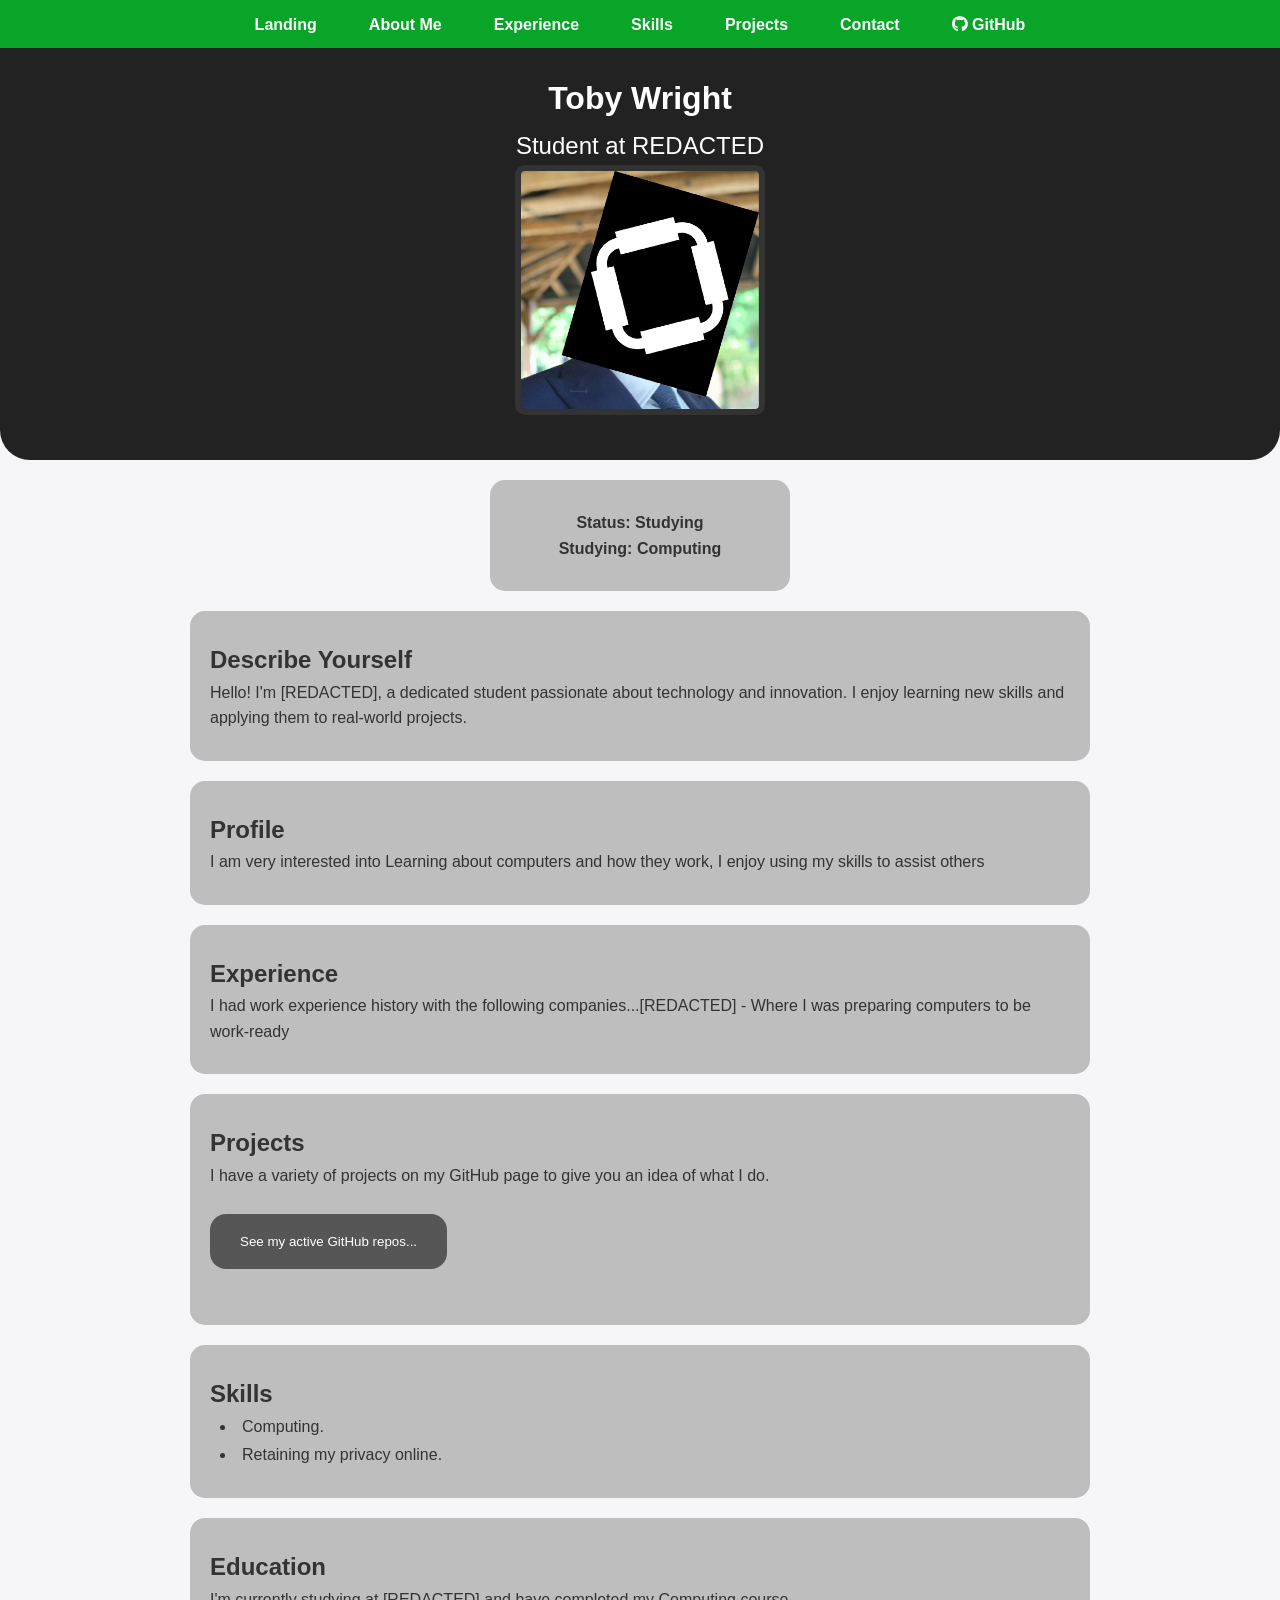
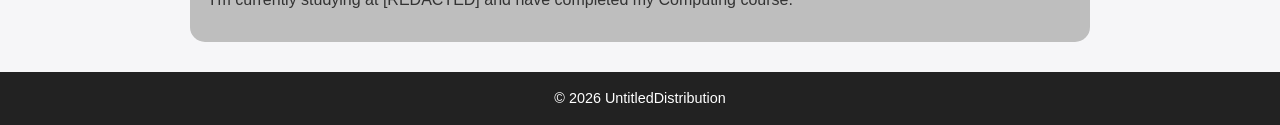
==== index.html @ ca1cfb00 "Initial Release of DigitalCV Code" ====
<!DOCTYPE html>
<html lang="en">

<!-- HTML Configuration & Title -->
<head>
    <meta charset="UTF-8">
    <meta name="viewport" content="width=device-width, initial-scale=1.0">
    <title>Interactive CV</title>

<!-- Link to Stylesheet -->
    <link rel="stylesheet" href="style.css">
    <!-- (Optional) Icons – only needed if students use <i class="fab fa-github"> etc. -->
    <link rel="stylesheet" href="https://cdnjs.cloudflare.com/ajax/libs/font-awesome/6.5.0/css/all.min.css">
</head>

<iframe src="Head.htm" height="48" style="width:100%; border:none; display: block; overflow: hidden;" scrolling="no"></iframe> <!-- Introduces the Global Navbar in this page -->

<body>
    <header>
        <h1>Toby Wright</h1>
        <p>Student at REDACTED<a href:"mailto:1234567@example.com"></p>
        <p></p> <!-- Blank line -->
        <!-- Pulls data from assets folder, displays an image: 200px x 200px -->
        <img src="assets/pfp.png" id="image1" alt="UntitledDistribution" width="250" height="250" title="Profile">
    </header>

    <!-- About Section -->
     <section id="SmallGlobal">
        <p style="text-align: center;"><strong>Status: Studying</strong></p>
        <p style="text-align: center;"><strong>Studying: Computing</strong></p>
     </section>

    <section id="Global">
        <h2>Describe Yourself</h2>
        <p>Hello! I'm [REDACTED], a dedicated student passionate about technology and innovation. I enjoy learning new skills and applying them to real-world projects.</p>
    </section>
    <!-- End About section-->
    <p></p> <!-- Inserts a blank line to give space from header -->

    <!--Profile Section-->
    <profile section>
    <section id="Global">
        <h2>Profile</h2>
        <p>I am very interested into Learning about computers and how they work, I enjoy using my skills to assist others</p>
    <!--Experience Section-->
    </section>
        <section id="Global">
        <h2>Experience</h2>
        <p>I had work experience history with the following companies...[REDACTED] - Where I was preparing computers to be work-ready</p>
    </section>
    <!--Projects Section-->
    <section id="Global">
        <h2>Projects</h2>
        <p>I have a variety of projects on my GitHub page to give you an idea of what I do.</p>
        <p>&nbsp;</p>
        <section id="extra-info-section">
            <button onclick="showExtraInfo()">See my active GitHub repos...</button>
        </section>
        <p>&nbsp;</p>
        <section id="extra-info">
            <p id="extra-info"></p> <!--This is where the content is pasted from button click-->
        </section>
    </section>
    
    <!-- Skills Section -->
    <section id="Global"> 
    <h2>Skills</h2>
        <ul class="custom-list">
            <li>Computing.</li>
            <li>Retaining my privacy online.</li>
        </ul>
    </section>

    <!--Education Section-->
    <section id="Global">
        <h2>Education</h2>
        <p>I'm currently studying at [REDACTED] and have completed my Computing course.</p>
    </section>


    <!-- Footer -->
    <footer>&copy; 2026 UntitledDistribution</footer>
     

    <script src="script.js"></script>
</body>
</html>
---- style.css ----
/* ==========================
   HEADER (TOP OF PAGE)
   ========================== */

/* Styles the header section containing name and email */
header {
    text-align: center;     /* Centres all text */
    padding: 25px 20px;     /* Space inside the header */
    background: #222;       /* Dark background */
    border-radius: 0 0 30px 30px; /* Manually setting rounded corners for bottom half of banner */
    color: white;           /* White text */
}

/* ==========================
   GLOBAL / GENERAL STYLES
   ========================== */
 
/* The * selector targets EVERY element on the page.
   We use this to reset spacing and make layouts easier to control. */
*
 {
    margin: 0;              /* Removes default browser spacing */
    padding: 0;             /* Removes default browser padding */
    box-sizing: border-box; /* Makes width/height calculations easier */
    font-family: Arial, sans-serif; /* Sets a clean readable font */
}

/* Styles applied to the whole page */
body {
    background-color: #f6f6f8; /* Light grey background */
    color: #333;               /* Dark grey text (easier on the eyes) */
    line-height: 1.6;          /* Adds space between lines of text */
}

/* Everything inside the header block */
header {
  overflow-x: hidden; /* Bugfix - Horizontal scroll appears during hover of h1 in header. */
}

/* Main name heading */
header h1 {
    font-size: 2.0rem;      /* Large heading size */
    margin-bottom: 2.5px;   /* Space below the heading */
 
}

header h1:hover {
  transform: scale(1.4); /* just to get my Name to pop out */
  color: #09a529;
}
 
/* Subtitle / contact line */
header p {
  font-size: 1.5rem;
}
 
header a {
  color: #0cc53a;
  text-decoration: none;
}
 
header a:hover {
  text-decoration: underline;
}

/* ==========================
   NAVIGATION BAR
   ========================== */

iframe {
  background-color: #09a529; /* Solid color of iFrame when it is loading */
}   

/* Styles the navigation bar container */
nav {
    background-color: #09a529; /* Dark background "try color" */
 
}
 
/* Removes bullet points and lays out items in a row */
nav ul {
    list-style: none;       /* Removes bullet points */
    display: flex;          /* Puts items side-by-side */
    flex-wrap: wrap;        /* Allows wrapping on small screens */
    justify-content: center;/* Centres the menu */
}
 
/* Space between each menu item next weeks lesson  */
nav ul li {
    margin: 0 10px;
}
 
/* Styles the navigation links */
nav ul li a {
    display: block;         /* Makes whole area clickable */
    padding: 12px 16px;     /* Clickable spacing */
    color: white;           /* White text */
    text-decoration: none;  /* No underline */
    font-weight: 600;       /* Slightly bold text                "try font weight"  */
}
 
/* Hover effect when mouse moves over links */
nav ul li a:hover {
    background-color: #adbe14; /* Lighter background on hover     "try color"  */
}

/* Styling the image---- Next week session  */
#image1 {
 
    display: block;
    margin-left: auto;
    margin-right: auto;
    margin-bottom: 20px;
    border-radius: 10px;
    border: 6px solid #333;
}
 
#image2 {
    border-radius: 10px;
    border: 6px solid #333;
}
 
#image3 {
    border-radius: 10px;
    border: 6px solid #333;
}

/* ==========================
   ABOUT SECTION (IMAGE + TEXT)
   ========================== */
 
/* Layout for the About section */

#Global {
     max-width: 900px;
     margin: 20px auto;
     padding: 30px 20px;
     border-radius: 15px;
     /* background-color: rgb(97, 182, 221); */
     background-color: #bebebe;
}

#SmallGlobal {
     max-width: 300px;
     margin: 20px auto;
     padding: 30px 20px;
     border-radius: 15px;
     /* background-color: rgb(97, 182, 221); */
     background-color: #bebebe;
}

/* center only the heading text */
#profile h2 {
    text-align: left;
}

/* ==========================
   SKILLS LIST
   ========================== */
 
/* Removes bullet points from skills list */
.custom-list {
    list-style-position: inside;
    padding-left: 10px;
}
 
 
/* Individual skill items */
.custom-list li {
    padding: 1px 0;         /* Space between skills */
}

#extra-info {
    background-color: #cecece;
    padding: 0px;
    margin: 0px;
    border-radius: 10px;
}

#extra-info-section button {
background-color: #565656;
color: white;
padding: 20px 30px;
border: none;
border-radius: 16px;
cursor: pointer;
}


/* ==========================
   FOOTER
   ========================== */
 
/* Footer at the bottom of the page */
footer {
    text-align: center;     /* Centres text */
    padding: 15px 10px;
    background-color: #222; /* Dark background */
    color: white;           /* White text */
    margin-top: 30px;
    font-size: 0.9rem;
}

/* Create
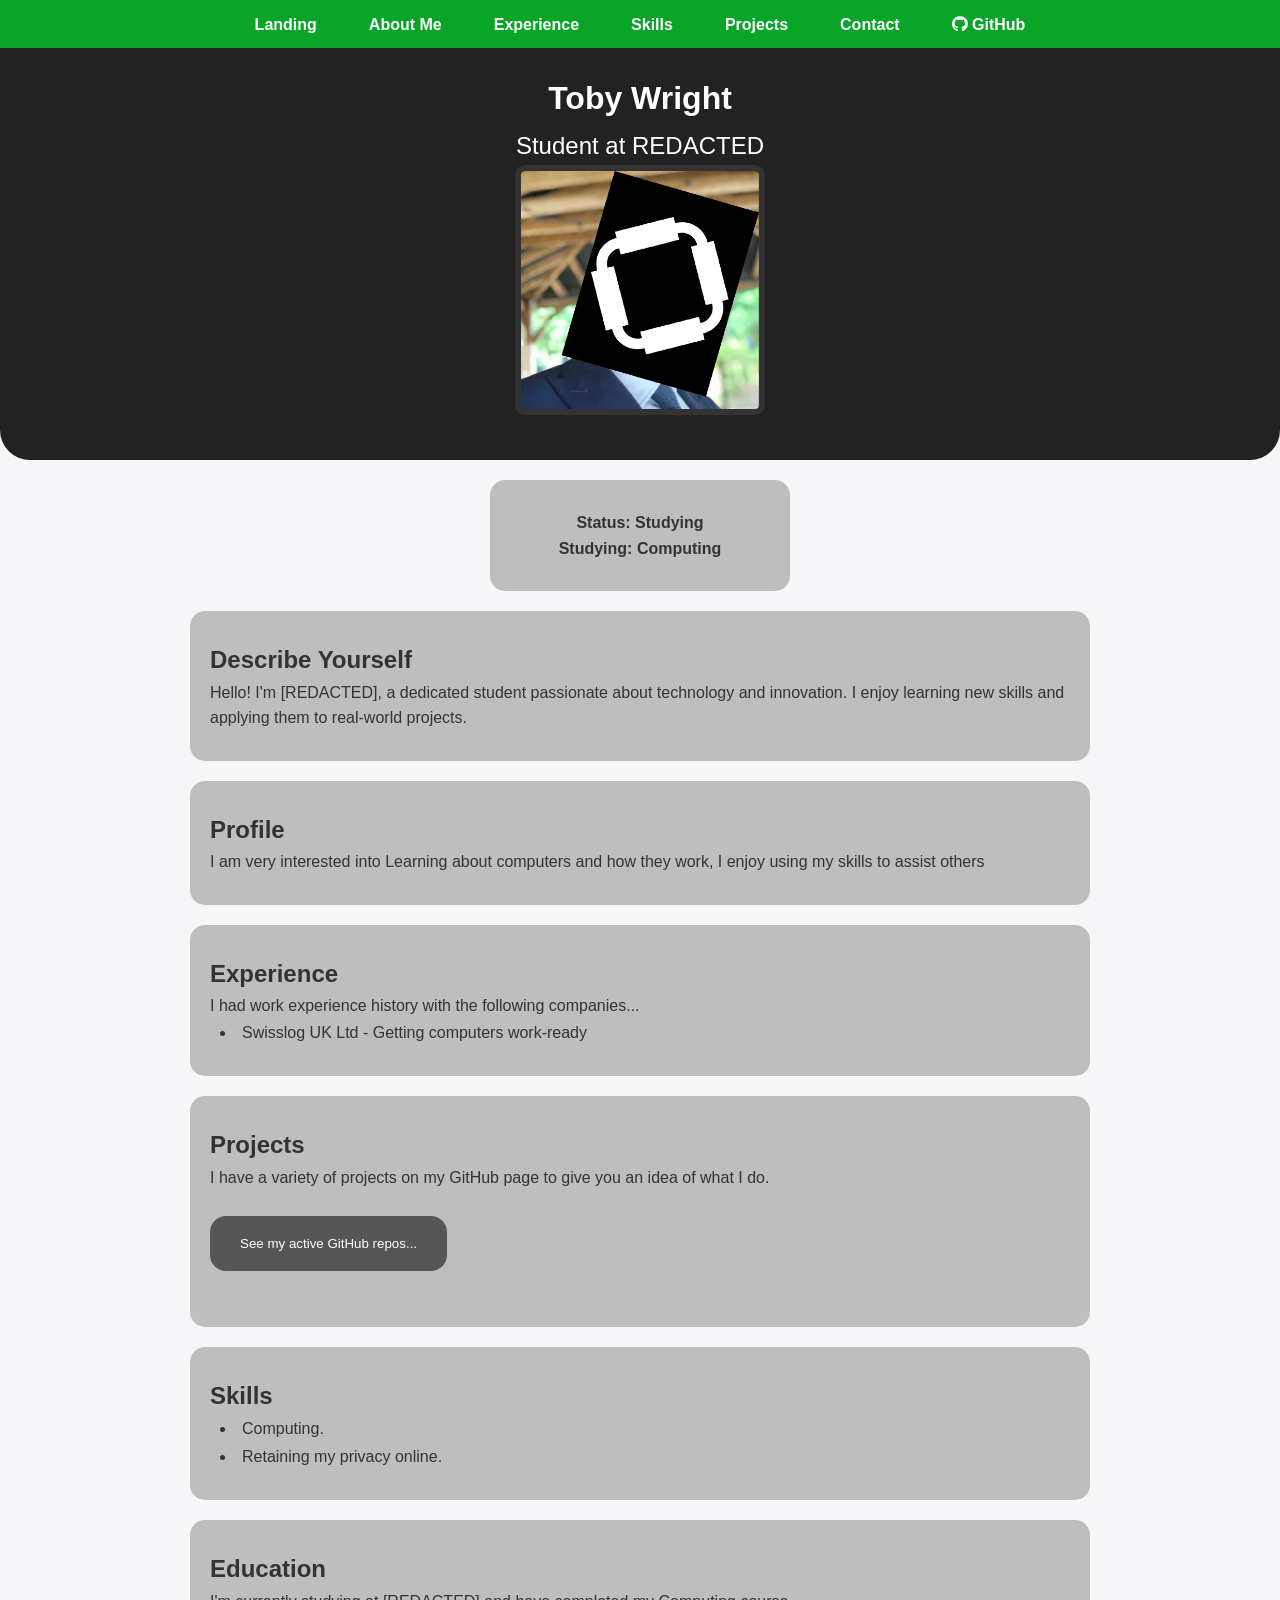
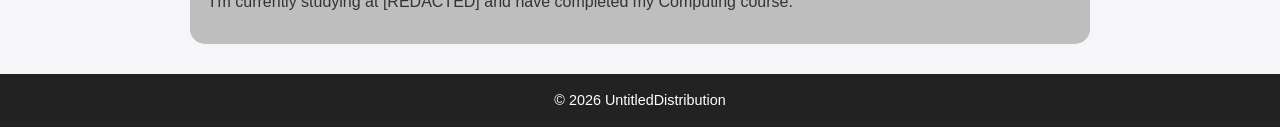
==== commit 786303de: "Synchronise Current Work Synchronise the current work with my VSCode Project with the Private varian" ====
--- a/index.html
+++ b/index.html
@@ -45,8 +45,11 @@
     <!--Experience Section-->
     </section>
         <section id="Global">
-        <h2>Experience</h2>
-        <p>I had work experience history with the following companies...[REDACTED] - Where I was preparing computers to be work-ready</p>
+            <h2>Experience</h2>
+            <p>I had work experience history with the following companies...</p>
+            <ul class="custom-list">
+                <li>Swisslog UK Ltd - Getting computers work-ready</li>
+            </list>
     </section>
     <!--Projects Section-->
     <section id="Global">
